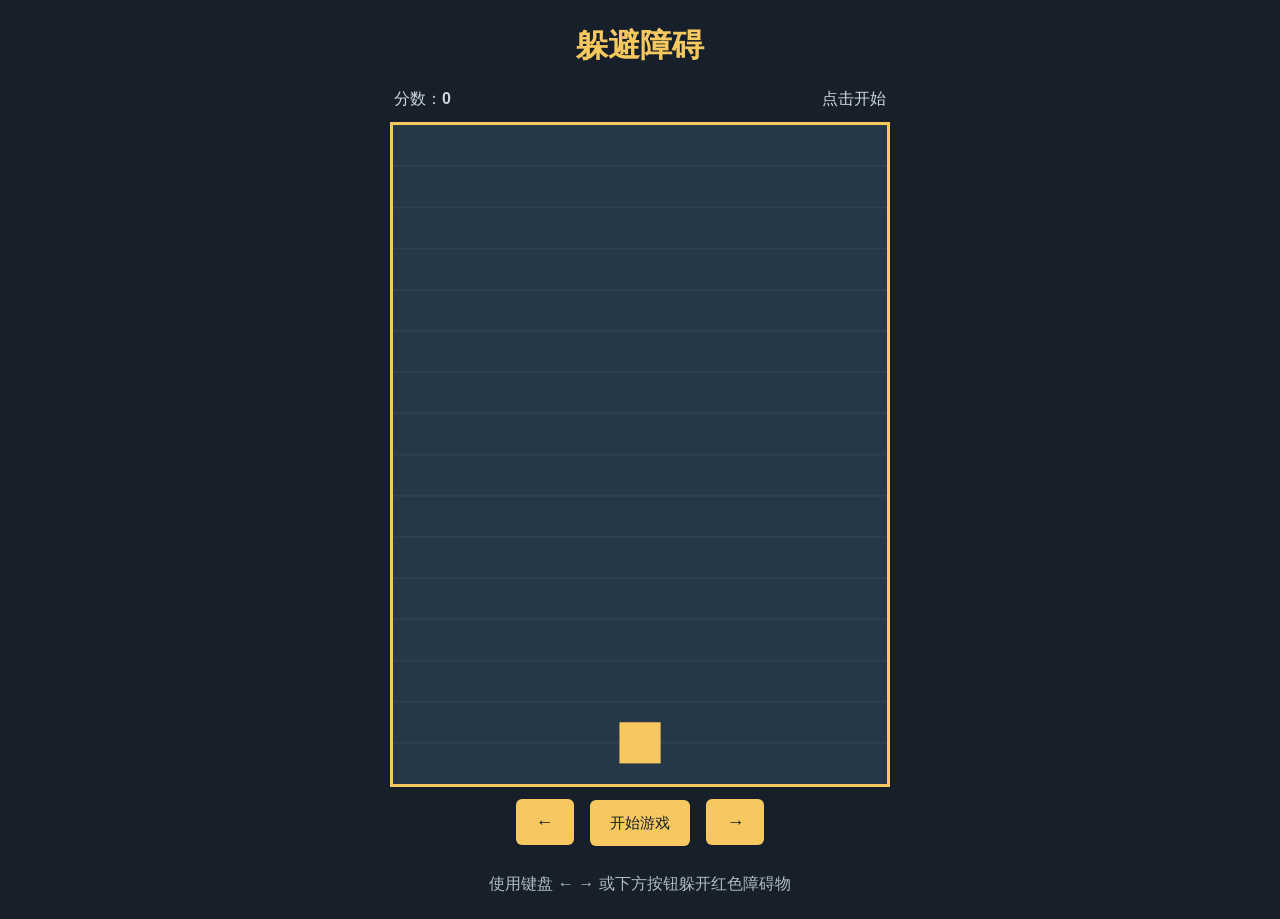
==== game.html @ 9a97cf9a "Add obstacle game and cat gallery" ====
<!DOCTYPE html>
<html lang="zh-CN">
<head>
    <meta charset="UTF-8">
    <meta name="viewport" content="width=device-width, initial-scale=1.0">
    <title>躲避障碍小游戏</title>
    <style>
        * { box-sizing: border-box; }
        body { margin: 0; min-width: 320px; background: #17202a; color: #fff; font-family: "Microsoft YaHei", sans-serif; text-align: center; }
        main { width: min(94vw, 500px); margin: 24px auto; }
        h1 { color: #f6c85f; }
        .信息 { display: flex; justify-content: space-between; margin: 12px 4px; color: #cbd5db; }
        canvas { display: block; width: 100%; height: auto; border: 3px solid #f6c85f; background: #263746; }
        button { min-width: 58px; min-height: 46px; margin: 12px 6px; border: 0; border-radius: 6px; color: #17202a; background: #f6c85f; font-size: 18px; cursor: pointer; }
        #start { padding: 0 20px; font-size: 15px; }
        p { color: #aebbc2; }
    </style>
</head>
<body>
    <main>
        <h1>躲避障碍</h1>
        <div class="信息"><span>分数：<strong id="score">0</strong></span><span id="status">点击开始</span></div>
        <canvas id="game" width="480" height="640"></canvas>
        <div>
            <button id="left" aria-label="向左移动">←</button>
            <button id="start">开始游戏</button>
            <button id="right" aria-label="向右移动">→</button>
        </div>
        <p>使用键盘 ← → 或下方按钮躲开红色障碍物</p>
    </main>
    <script>
        const canvas = document.getElementById("game");
        const ctx = canvas.getContext("2d");
        const playerImage = new Image();
        playerImage.src = "./img/mao48.jpg";
        const scoreText = document.getElementById("score");
        const statusText = document.getElementById("status");
        const startButton = document.getElementById("start");
        let player, obstacles, score, direction, lastTime, spawnTime, playing, frame;

        function reset() {
            player = { x: 220, y: 580, width: 40, height: 40 };
            obstacles = [];
            score = 0;
            direction = 0;
            spawnTime = 0;
            scoreText.textContent = "0";
            draw();
        }

        function begin() {
            cancelAnimationFrame(frame);
            reset();
            playing = true;
            statusText.textContent = "躲开它们！";
            startButton.textContent = "重新开始";
            lastTime = performance.now();
            frame = requestAnimationFrame(loop);
        }

        function finish() {
            playing = false;
            direction = 0;
            statusText.textContent = "撞到了！";
            draw();
        }

        function addObstacle() {
            const size = 30 + Math.random() * 25;
            obstacles.push({ x: Math.random() * (480 - size), y: -size, size, speed: 160 + score * 2 });
        }

        function hit(obstacle) {
            return player.x < obstacle.x + obstacle.size && player.x + player.width > obstacle.x && player.y < obstacle.y + obstacle.size && player.y + player.height > obstacle.y;
        }

        function update(delta) {
            player.x = Math.max(8, Math.min(432, player.x + direction * 300 * delta));
            spawnTime += delta;
            if (spawnTime > Math.max(0.3, 0.8 - score / 500)) { addObstacle(); spawnTime = 0; }
            obstacles.forEach(obstacle => obstacle.y += obstacle.speed * delta);
            obstacles = obstacles.filter(obstacle => obstacle.y < 650);
            score += delta * 10;
            scoreText.textContent = Math.floor(score);
            if (obstacles.some(hit)) finish();
        }

        function draw() {
            ctx.fillStyle = "#263746";
            ctx.fillRect(0, 0, 480, 640);
            ctx.strokeStyle = "rgba(255,255,255,.08)";
            for (let y = 0; y < 640; y += 40) { ctx.beginPath(); ctx.moveTo(0, y); ctx.lineTo(480, y); ctx.stroke(); }
            obstacles.forEach(obstacle => { ctx.fillStyle = "#e85d5d"; ctx.fillRect(obstacle.x, obstacle.y, obstacle.size, obstacle.size); });
            if (playerImage.complete && playerImage.naturalWidth > 0) {
                ctx.drawImage(playerImage, player.x, player.y, player.width, player.height);
            } else {
                ctx.fillStyle = "#f6c85f";
                ctx.fillRect(player.x, player.y, player.width, player.height);
            }
        }

        function loop(time) {
            const delta = Math.min((time - lastTime) / 1000, 0.05);
            lastTime = time;
            update(delta);
            draw();
            if (playing) frame = requestAnimationFrame(loop);
        }

        function control(button, value) {
            button.addEventListener("pointerdown", () => direction = value);
            button.addEventListener("pointerup", () => direction = 0);
            button.addEventListener("pointerleave", () => direction = 0);
        }
        document.addEventListener("keydown", event => {
            if (event.key === "ArrowLeft") { event.preventDefault(); direction = -1; }
            if (event.key === "ArrowRight") { event.preventDefault(); direction = 1; }
            if (event.key === " " && !playing) begin();
        });
        document.addEventListener("keyup", event => { if (event.key === "ArrowLeft" || event.key === "ArrowRight") direction = 0; });
        control(document.getElementById("left"), -1);
        control(document.getElementById("right"), 1);
        startButton.addEventListener("click", begin);
        reset();
    </script>
</body>
</html>
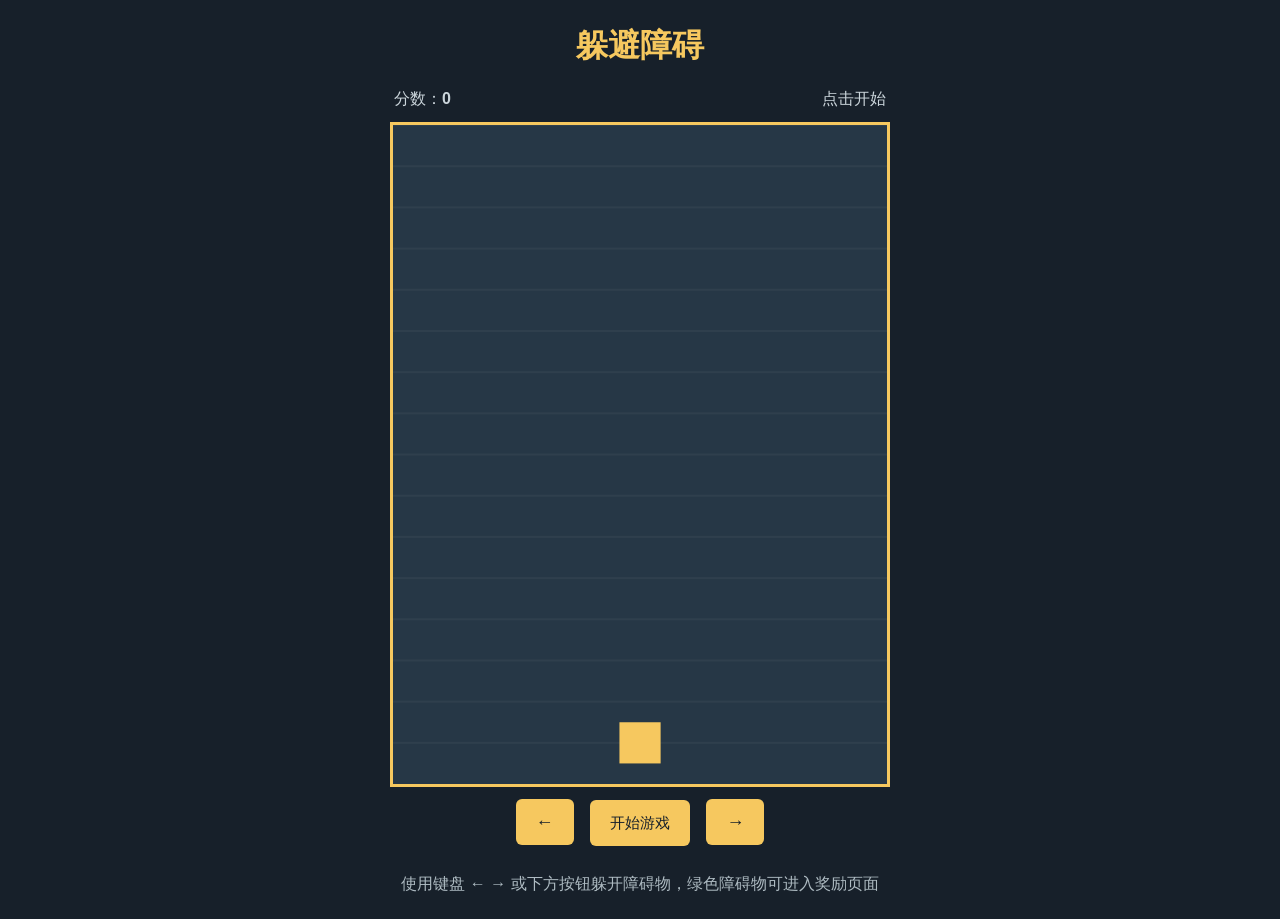
==== commit 9064331b: "Update site pages" ====
--- a/game.html
+++ b/game.html
@@ -26,7 +26,7 @@
             <button id="start">开始游戏</button>
             <button id="right" aria-label="向右移动">→</button>
         </div>
-        <p>使用键盘 ← → 或下方按钮躲开红色障碍物</p>
+        <p>使用键盘 ← → 或下方按钮躲开障碍物，绿色障碍物可进入奖励页面</p>
     </main>
     <script>
         const canvas = document.getElementById("game");
@@ -36,7 +36,7 @@
         const scoreText = document.getElementById("score");
         const statusText = document.getElementById("status");
         const startButton = document.getElementById("start");
-        let player, obstacles, score, direction, lastTime, spawnTime, playing, frame;
+        let player, obstacles, score, direction, lastTime, spawnTime, playing, frame, nextGreenScore;
 
         function reset() {
             player = { x: 220, y: 580, width: 40, height: 40 };
@@ -44,6 +44,7 @@
             score = 0;
             direction = 0;
             spawnTime = 0;
+            nextGreenScore = 100;
             scoreText.textContent = "0";
             draw();
         }
@@ -67,7 +68,12 @@
 
         function addObstacle() {
             const size = 30 + Math.random() * 25;
-            obstacles.push({ x: Math.random() * (480 - size), y: -size, size, speed: 160 + score * 2 });
+            obstacles.push({ x: Math.random() * (480 - size), y: -size, size, speed: 160 + score * 2, green: false });
+        }
+
+        function addGreenObstacle() {
+            const size = 36;
+            obstacles.push({ x: Math.random() * (480 - size), y: -size, size, speed: 160 + score * 2, green: true });
         }
 
         function hit(obstacle) {
@@ -80,9 +86,21 @@
             if (spawnTime > Math.max(0.3, 0.8 - score / 500)) { addObstacle(); spawnTime = 0; }
             obstacles.forEach(obstacle => obstacle.y += obstacle.speed * delta);
             obstacles = obstacles.filter(obstacle => obstacle.y < 650);
+            const previousScore = score;
             score += delta * 10;
+            while (previousScore < nextGreenScore && score >= nextGreenScore) {
+                addGreenObstacle();
+                nextGreenScore += 100;
+            }
             scoreText.textContent = Math.floor(score);
-            if (obstacles.some(hit)) finish();
+            const collidedObstacle = obstacles.find(hit);
+            if (collidedObstacle) {
+                if (collidedObstacle.green) {
+                    window.location.href = "jiangli.html";
+                } else {
+                    finish();
+                }
+            }
         }
 
         function draw() {
@@ -90,7 +108,10 @@
             ctx.fillRect(0, 0, 480, 640);
             ctx.strokeStyle = "rgba(255,255,255,.08)";
             for (let y = 0; y < 640; y += 40) { ctx.beginPath(); ctx.moveTo(0, y); ctx.lineTo(480, y); ctx.stroke(); }
-            obstacles.forEach(obstacle => { ctx.fillStyle = "#e85d5d"; ctx.fillRect(obstacle.x, obstacle.y, obstacle.size, obstacle.size); });
+            obstacles.forEach(obstacle => {
+                ctx.fillStyle = obstacle.green ? "#35c759" : "#e85d5d";
+                ctx.fillRect(obstacle.x, obstacle.y, obstacle.size, obstacle.size);
+            });
             if (playerImage.complete && playerImage.naturalWidth > 0) {
                 ctx.drawImage(playerImage, player.x, player.y, player.width, player.height);
             } else {
